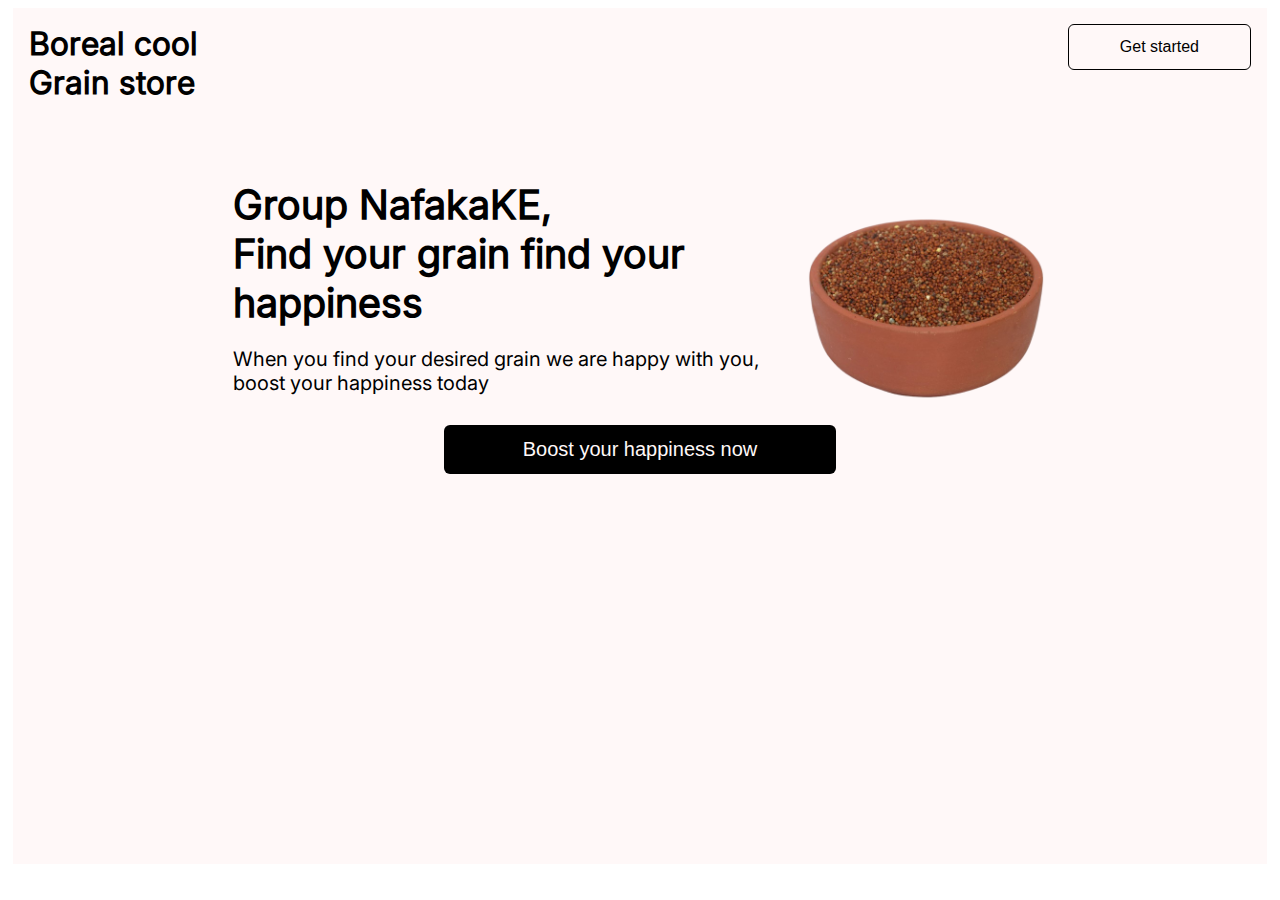
==== frontend/static/index.html @ e8d7adeb "Initial commit" ====
<!DOCTYPE html>
<html lang="en">
<head>
    <meta charset="UTF-8">
    <meta name="viewport" content="width=device-width, initial-scale=1.0">
    <title>Boreal cool</title>
    <link rel="stylesheet" href="../styles/index.css">
    
</head>
<body>
    <div class="container">
        <div class="navbar">
            <h1>
                <span>Boreal cool</span>
                <span>Grain store</span>
            </h1>
            <button><a href="signup.html">Get started</a></button>
        </div>

        <div class="center">
            <div class="hero">
                <div class="herotext">
                    <h1>Group NafakaKE,
                        <br>
                        Find your grain find your happiness
                    </h1>
                    <p>When you find your desired grain we are happy with you, boost your happiness today</p>
                </div>
                <div class="heroimg">
                    <img src="../../assets/Milletseeds_1200x1200-removebg-preview.png" alt="Image">
                </div>
            </div>
            <button>Boost your happiness now</button>
        </div>
    </div>

    <script src="../js/script.js"></script>
</body>
</html>
---- frontend/styles/index.css ----
*{
    margin: 0;
    padding: 0;
    box-sizing: border-box;
}
@font-face {
    font-family: 'inter';
    src: url('../../assets/Inter/static/Inter_18pt-Regular.ttf') format('truetype');
    font-style: normal;
}
/* :root{
    --primary-font: 'inter';
} */

body{
    background: white;
    width: 98vw;
    height: 98vh;
    overflow: hidden;
    margin: .5rem auto;
    font-family: 'inter';
}
.container{
    padding: 1rem;
    background: #FFF8F8;
    height: 97%;
}
.navbar{
    display: flex;
    flex-direction: row;
    justify-content: space-between;
}
.navbar h1{
    display: flex;
    flex-direction: column;
}
.navbar button{
    align-self: flex-start;
    border: 1px solid black;
    background: transparent;
    font-size: 16px;
    border-radius: 6px;
    padding: .8rem 3.2rem;
}
.navbar button a{
    text-decoration: none;
    color: black;
}
.navbar button a:hover, .navbar button a:active, .navbar button a:visited{
    text-decoration: none;
    color: black;
}
.center{
    width: fit-content;
    margin: auto;
    display: flex;
    flex-direction: column;
    gap: 1rem;
}
.center .hero{
    display: flex;
    flex-direction: row;
    gap: 1rem;
    margin-top: 4rem;
}
.center .hero .herotext{
    align-self: center;
    width: 558px;
    display: flex;
    flex-direction: column;
    gap: 20px;
}
.center .hero .herotext h1{
    font-size: 40px;
}
.center .hero .herotext p{
    font-size: 20px;
}
.center .hero .heroimg{
    align-self: center;
    /* box-shadow: 0 9px 5px rgb(0, 0, 0, .85); */
    border-bottom-left-radius: 60%;
    border-bottom-right-radius: 60%;
}
.center .hero .heroimg img{
    width: 239px;
    height: 239px;
}
.center button{
    align-self: center;
    padding: .1rem 4.9rem;
    font-size: 20px;
    background-color: black;
    color: #FFF8F8;
    border-radius: 6px;
    height: 49px;
    border: none;
    text-align: center;
}
.authContainer{
    background: #F7F6F6;
    width: 80%;
    display: flex;
    flex-direction: column;
}
.authContainer .authTitle{
    align-self: center;
    font-size: 23px;
}
.authContainer .flex{
    display: flex;
    gap: 1rem;
    align-self: center;
    width: fit-content;
}
.authContainer .flex .image{
    width: 440px;
    height: 440px;
    align-self: flex-start;
    position: relative;
}
.authContainer .flex .image img{
    width: 440px;
    height: 440px;
}
.authContainer .flex .image::before{
    position: absolute;
    width: 100%;
    height: 100%;
    content: "";
    left: 0;
    top: 0;
    background: #FFFFFF77;
    z-index: 1;
}
.authContainer .flex .inputfields{
    display: flex;
    flex-direction: column;
    gap: 1.5rem;
    width: 400px;
}
.authContainer .flex .inputfields fieldset{
    width: 100%;
    background: #F2F1F1;
    border: none;
    border-bottom: 2px solid #9E9898;
    padding: .6rem 1rem;
}
.authContainer .flex .inputfields label{
    font-size: 14px;
    color: #4D4C4C;
}
.authContainer .flex .inputfields fieldset input, .authContainer .flex .inputfields fieldset input:focus, .authContainer .flex .inputfields fieldset input:active{
    background: transparent;
    border: none;
    outline: none;
    width: 100%;
}
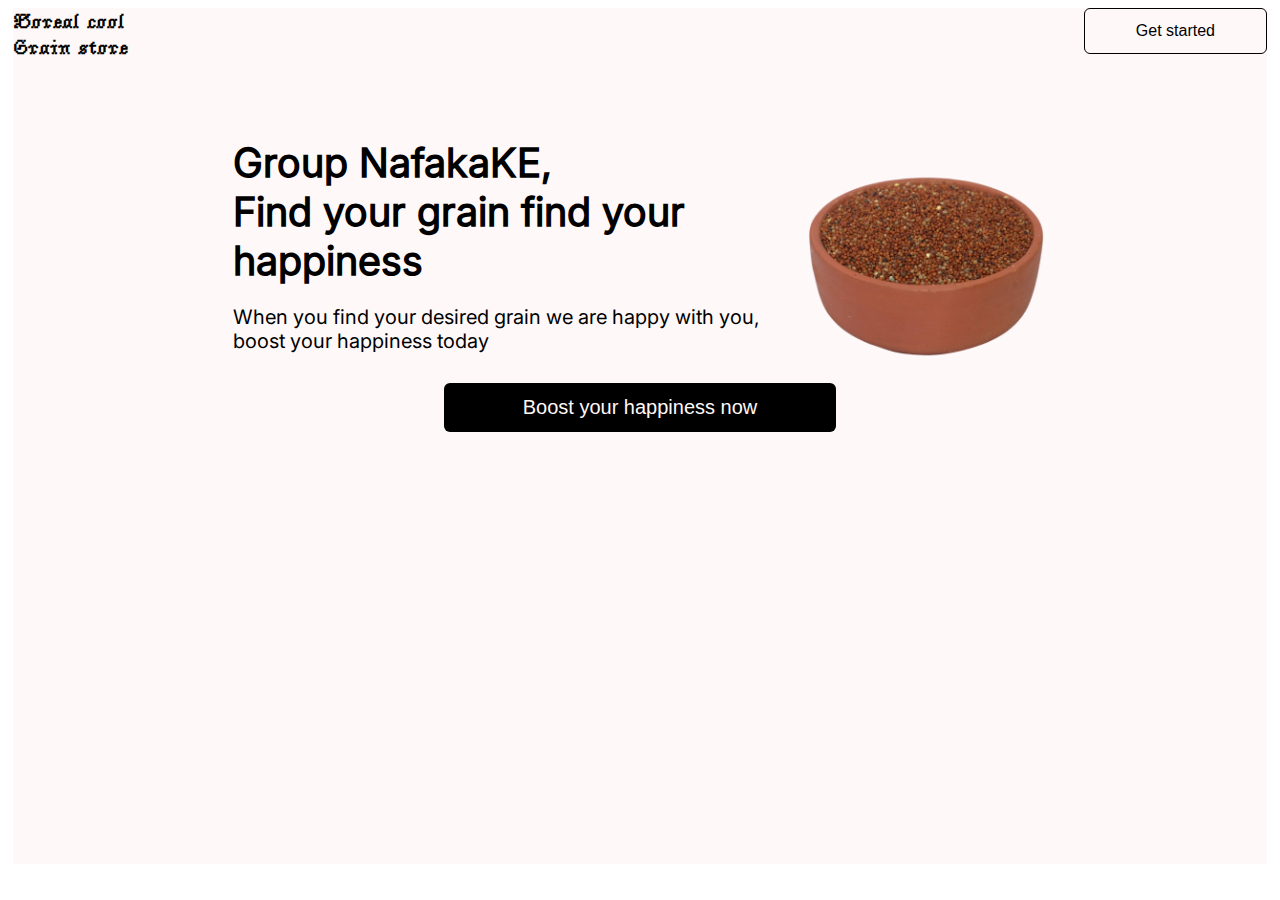
==== commit d1cfae09: "Populatin product dynamically in product.php" ====
--- a/frontend/static/index.html
+++ b/frontend/static/index.html
@@ -10,9 +10,8 @@
 <body>
     <div class="container">
         <div class="navbar">
-            <h1>
-                <span>Boreal cool</span>
-                <span>Grain store</span>
+            <h1 class="logo">
+                Boreal cool Grain store
             </h1>
             <button><a href="signup.html">Get started</a></button>
         </div>
@@ -30,7 +29,7 @@
                     <img src="../../assets/Milletseeds_1200x1200-removebg-preview.png" alt="Image">
                 </div>
             </div>
-            <button>Boost your happiness now</button>
+            <button class="boostBtn"><a href="../../backend/product.php">Boost your happiness now </a></button>
         </div>
     </div>
 
--- a/frontend/styles/index.css
+++ b/frontend/styles/index.css
@@ -8,9 +8,14 @@
     src: url('../../assets/Inter/static/Inter_18pt-Regular.ttf') format('truetype');
     font-style: normal;
 }
-/* :root{
-    --primary-font: 'inter';
-} */
+@font-face {
+    font-family: 'logotext';
+    src: url('../../assets/Jacquarda_Bastarda_9/JacquardaBastarda9-Regular.ttf') format('truetype');
+    font-style: normal;
+}
+:root{
+    --primary-color: #FFF8F8;
+}
 
 body{
     background: white;
@@ -20,8 +25,13 @@
     margin: .5rem auto;
     font-family: 'inter';
 }
+.logo {
+    font-weight: bold;
+    font-family: 'logotext';
+    max-width: 131px;
+    font-size: 20px;
+  }
 .container{
-    padding: 1rem;
     background: #FFF8F8;
     height: 97%;
 }
@@ -88,7 +98,6 @@
 }
 .center button{
     align-self: center;
-    padding: .1rem 4.9rem;
     font-size: 20px;
     background-color: black;
     color: #FFF8F8;
@@ -133,7 +142,7 @@
     background: #FFFFFF77;
     z-index: 1;
 }
-.authContainer .flex .inputfields{
+.authContainer .flex .inputfields form{
     display: flex;
     flex-direction: column;
     gap: 1.5rem;
@@ -155,4 +164,55 @@
     border: none;
     outline: none;
     width: 100%;
-}+}
+.btn{
+    width: 100%;
+    height: 30px;
+    margin-top: 10px; 
+}
+.inputfields p{
+    display: flex;
+    margin-top: 24px;
+    align-self: center;
+}
+.inputfields a:visited, .inputfields a:hover{
+    color: blue;
+}
+.signinInput{
+    margin: auto;
+}
+.boostBtn a, .boostBtn a:visited, .boostBtn a:hover, .boostBtn a:active{
+    text-decoration: none;
+    color: inherit;
+}
+.boostBtn a{
+    padding: .1rem 4.9rem;
+}
+/*Sign in styling
+.auth-Container{
+    background: #FFF8F8;
+    width: 100%;
+    display: flex;
+    flex-direction: column;
+}
+.auth-Container .authTitle2{
+display: flex;
+flex-direction: column;
+align-self: center;
+}
+.auth-Container .authTitle2 .inputfield{
+    display: flex;
+    flex-direction: column;
+    align-self: center;
+    gap: 1rem;
+}
+
+
+.auth-Container .authTitle2 .inputfield .flex2{
+    outline: 0;
+    border: none;
+    display: flex;
+    flex-direction: column;
+    align-self: center; 
+}
+*/
